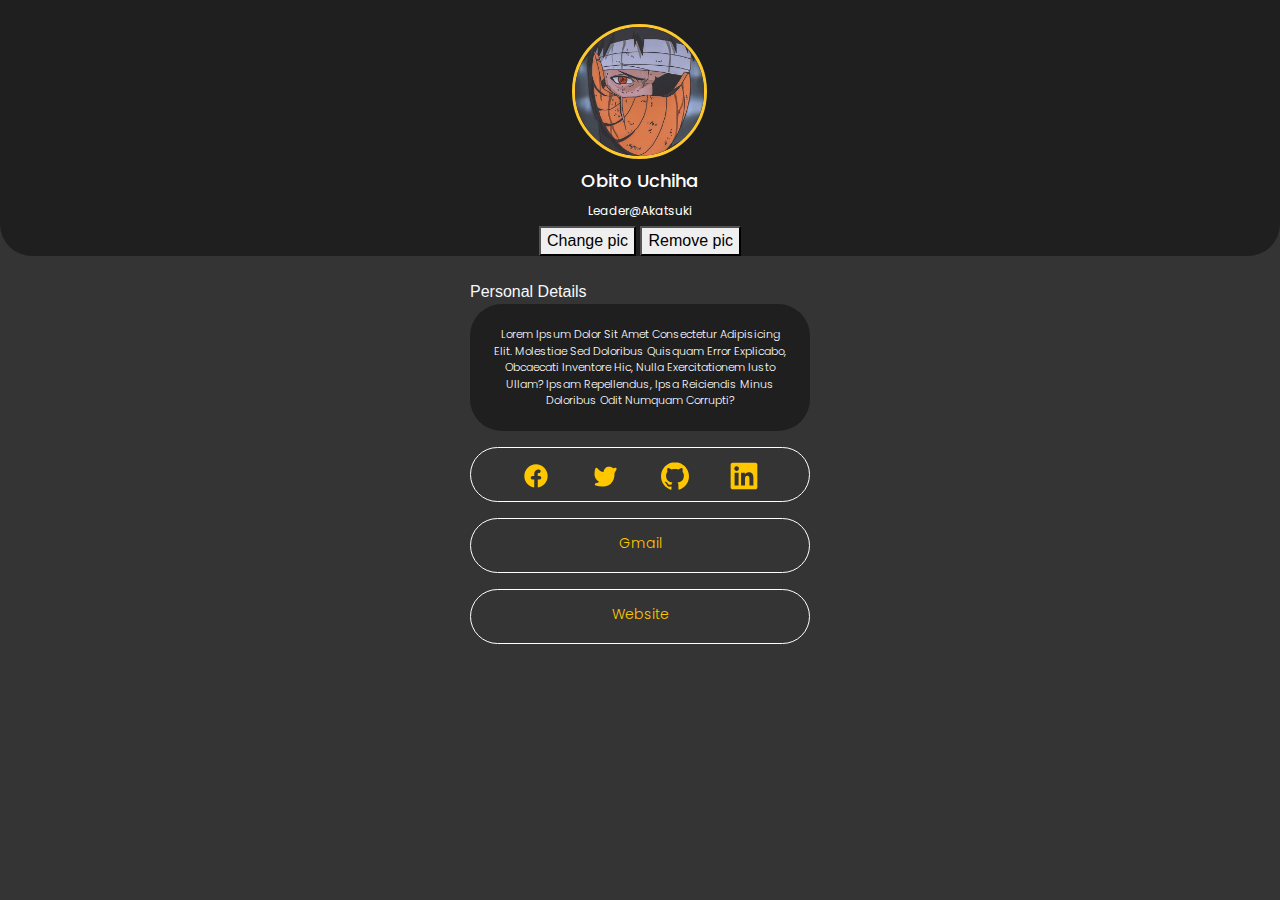
==== edit_profile.html @ 4a04508e "updating new template" ====
<!DOCTYPE html>
<html lang="en">
<head>
    <meta charset="UTF-8">
    <meta name="viewport" content="width=, initial-scale=1.0">
    <link rel="stylesheet" href="./asset/css/style.css">
    <link rel="stylesheet" href="https://cdn.jsdelivr.net/npm/bootstrap@4.4.1/dist/css/bootstrap.min.css"integrity="sha384-Vkoo8x4CGsO3+Hhxv8T/Q5PaXtkKtu6ug5TOeNV6gBiFeWPGFN9MuhOf23Q9Ifjh" crossorigin="anonymous">
    <title>Edit Profile - tapKori</title>
</head>
<body>
    <!-- Profile update info  -->
    <!-- 
        profile pic
        name
        designation
        bio
        social url 
            - facebook
            - github
            - linkedin
            - twitter
        contact
            - email
            - website
            - phone number
     -->
        <!-- upper card  -->
        <div class="upper-card">
            <div class="profile-card d-flex justify-content-center">
                <div class="profile-wrapper d-flex flex-column mt-4">
                    <!-- profile image -->
                    <div class="profile-image">
                        <img src="./public/images/profile.jpeg" alt="profile-img">
                    </div>
                    <!-- profile title  -->
                    <div class="profile-title mt-2">
                        Obito Uchiha
                    </div>
                    <!-- profile subtilte  -->
                    <div class="profile-subtitle">
                        Leader@Akatsuki
                    </div>
                    <div class="edit-profile-image">
                        <button type="submit">Change pic</button>
                        <button type="reset">Remove pic</button>
                    </div>
                </div>
            </div>
        </div>
        <!-- upper card ends here  -->
    
    
        <!-- lower card  -->
        <div class="container-fluid mt-4 d-flex flex-row justify-content-center">
    
            <div class="d-flex flex-column justify-content-between">
                <div class="text-light">Personal Details</div>
                <div class="bio-block">
                    Lorem ipsum dolor sit amet consectetur adipisicing elit. Molestiae sed doloribus quisquam error
                    explicabo,
                    obcaecati inventore hic, nulla exercitationem iusto ullam? Ipsam repellendus, ipsa reiciendis minus
                    doloribus odit numquam corrupti?
                </div>
                <div class="social-block mt-3">
                    <!-- profile handles  -->
                    <div class="d-flex flex-row justify-content-around mb-4">
                        <a href="#" class="handles-icon">
                            <img src="./public/images/mingcute_facebook-fill.svg" alt="profile-img">
                        </a>
                        <a href="#" class="handles-icon">
                            <img src="./public/images/mingcute_twitter-fill.svg" alt="profile-img">
                        </a>
                        <a href="#" class="handles-icon">
                            <img src="./public/images/cib_github.svg" alt="profile-img">
                        </a>
                        <a href="#" class="handles-icon">
                            <img src="./public/images/devicon-plain_linkedin.svg" alt="profile-img">
                        </a>
                    </div>
                </div>
                <div class="social-block mt-3"><a href="mailto:">Gmail</a></div>
                <div class="social-block mt-3"><a href="#" target="_blank" rel="noopener noreferrer">Website</a></div>
            </div>
        </div>
        <!-- lower card ends here -->
        <!-- bootstrap js -->
        <script src="https://code.jquery.com/jquery-3.4.1.slim.min.js"
            integrity="sha384-J6qa4849blE2+poT4WnyKhv5vZF5SrPo0iEjwBvKU7imGFAV0wwj1yYfoRSJoZ+n"
            crossorigin="anonymous"></script>
        <script src="https://cdn.jsdelivr.net/npm/popper.js@1.16.0/dist/umd/popper.min.js"
            integrity="sha384-Q6E9RHvbIyZFJoft+2mJbHaEWldlvI9IOYy5n3zV9zzTtmI3UksdQRVvoxMfooAo"
            crossorigin="anonymous"></script>
        <script src="https://cdn.jsdelivr.net/npm/bootstrap@4.4.1/dist/js/bootstrap.min.js"
            integrity="sha384-wfSDF2E50Y2D1uUdj0O3uMBJnjuUD4Ih7YwaYd1iqfktj0Uod8GCExl3Og8ifwB6"
            crossorigin="anonymous"></script>
</body>
</html>
---- asset/css/style.css ----
/* fonts goes here  */
    @import url('https://fonts.googleapis.com/css2?family=Poppins:wght@100;200;300;400&display=swap');
    @import url('https://fonts.googleapis.com/css2?family=Inter&family=Inter:wght@400&display=swap');


    /* custom css starts here */
    body {
        background: linear-gradient(0deg, #343434 0%, #343434 100%), linear-gradient(169deg, rgba(36, 36, 36, 0.40) 0%, rgba(0, 0, 0, 0.40) 100%);
        background: -webkit-linear-gradient(0deg, #343434 0%, #343434 100%), linear-gradient(169deg, rgba(36, 36, 36, 0.40) 0%, rgba(0, 0, 0, 0.40) 100%);  /* Chrome 10-25, Safari 5.1-6 */
    }

    /* button */
    .index-btn {
        border-radius: 15px;
        background: linear-gradient(69deg, #FECE03 0%, #EBBF02 100%);
        color: #000;
        font-size: 18px;
        font-family: 'Poppins';
        font-weight: 300;
        text-align: center;
        position: relative;
        top: 225px
    }

    .brand-title {
        color: #FFF;
        font-size: 18px;
        font-family: 'Poppins';
        font-weight: 200;
        text-align: center;
        word-wrap: break-word;

    }

    .brand-card {
        padding: 15px 0px 0px 35px;
        width: 227px;
        height: 134px;
        transform: rotate(-15deg);
        border-radius: 7px;
        background: linear-gradient(319deg, rgba(249, 213, 4, 0.40) 0%, rgba(191, 165, 3, 0.40) 100%), #FEC92D;
        box-shadow: 15px 15px 62px 0px rgba(0, 0, 0, 0.60), -47px -47px 94px 0px rgba(51, 51, 51, 0.40);
    }

    .brand-image {
        background: url('../../public/images/image-1.png');
        width: 100%;
        height: 100%;
        transform: rotate(14.221deg);
        background-repeat: no-repeat;
    }
    .custom-block{
        position: relative;
        top: 140px;
    }
    .login-card{
        position: relative;
        top: 300px;
        left: -142px;
    }
    .custom-nav{
        text-align: right;
    }
    .login-form{
        width: 295px;
    }
    .reset-pass{
        /* typos  */
        text-align: center;
    }
    .reset-pass > a {
        text-decoration: none;
        color: #fff;
        font-size: 12px;
        font-family: 'Inter';
        font-weight: 400;
    }
    .custom-nav > a {
        text-decoration: none;
        color: #fff;
        font-size: 12px;
        font-family: 'Inter';
        font-weight: 400;
    }
    .custom-title{
        color: #fff;
        font-size: 22px;
        font-family: 'Poppins';
        font-weight: 400;
    }
    input.form-control{
        background-color: #313131;
        width: 295px;
        border-radius: 14px;
        font-family: 'Poppins';
        color: #4A4A4A;
        border: 1px solid #4a4a4a;
        height: 45px;
        font-size: 14px;
        font-weight: 200;
    }
    .login-btn{
        width: 295px;
        height: 45px;
        color: black;
        font-size: 14px;
        font-family: 'Poppins';
        font-weight: 300;
        word-wrap: break-word;
        border-radius:14px;
        background: linear-gradient(84deg, #FECE03 0%, #EBBF02 100%); 
        background: -webkit-linear-gradient(84deg, #FECE03 0%, #EBBF02 100%);
        box-shadow: 10px 15px 70px rgba(0,0,0,0.1);
        border: none;
    }
    .custom-title{
        color: #FFF;
        font-size: 22px;
        font-family: 'Poppins';
        font-weight: 400;
        word-wrap: break-word;
        height: 34px;
    }
    .custom-sub-title{
        color: #4A4A4A;
        font-size: 12px;
        font-family: 'Poppins';
        font-weight: 400;
        word-wrap: break-word;
        height: 24px;
    }
    .emoji > img{
        width: 29px;
        height: 33px;
        position: relative;
        bottom: 3px;
        right: 5px;
    }

    .upper-card{
        width: 100%;
        height: 100%;
        background-color: #1f1f1f;
        /* background-color: #FEC92D; */
        border-radius: 0px 0px 32px 32px;

    }
    .nav-icon{
        position: relative;
        height: 24px;
        width: 24px;
        top:20px;    
    }
    .nav-icon:first-child{
        left: 20px;
    }
    .nav-icon:last-child{
        right: 20px;
    }
    .profile-image{
        text-align: center;
    }
    .profile-image > img{
        width: 135px;
        height: 100%;
        border-radius: 100%;
        border: 3px solid #FEC92D; 
    }
    .profile-title{
        color: #fff;
        font-size: 18px;
        font-family: 'Poppins';
        font-weight: 500;
        word-wrap: break-word;
        text-align: center;
        height: 35px;
    }
    .profile-subtitle{
        color: #fff;
        font-size: 12px;
        font-family: 'Poppins';
        font-weight: 400;
        word-wrap: break-word;
        text-align: center;
        height: 24px;
    }
    .profile-bio{
        color: #fff;
        font-size: 11px;
        font-family: 'Poppins';
        font-weight: 300;
        text-transform: capitalize;
        word-wrap: break-word;
        width: 276px;
        height: 68px;
        text-align: center;
    }
    .horizontal-card{
        width: 340px;
        height: 100%;
        background-color: #1f1f1f;
        border-radius: 14px;
        padding: 10px 15px 10px 20px;
    }
    .horizontal-image > img{
        width: 40px;
        height: 40px;
        border-radius: 100%;
        border: 1px solid #FEC92D;
    }
    .horizontal-profile{
        color: #fff;
        font-size: 14px;
        font-family: 'Poppins';
        font-weight: 200;
        word-wrap: break-word
    }
    .horizontal-subtitle{
        color: #4A4A4A;
        font-size: 10px;
        font-family: 'Poppins';
        font-weight: 200;
        word-wrap: break-word;
    }
    .handles-icon > img{
        width: 28px;
        height: 28px;
    }
    .profile-handle{
        border: 1px solid #f8f8f8;
        border-radius: 18px;
        height: 50px;
        width: 205px;
        padding: 10px;
    }
    .bio-block{
        background-color: #1f1f1f;
        border-radius: 32px;
        text-align: center;
        padding: 22px;
        color: #FFF;
        font-size: 11px;
        font-family: 'Poppins';
        font-weight: 300;
        text-transform: capitalize;
        word-wrap: break-word;
        width: 340px;
    }
    .social-block{
        border-radius: 32px;
        border: 1px solid #fff;
        padding: 14px 30px 0px 30px;
        color: #FFC700;
        font-size: 14px;
        font-family: 'Poppins';
        font-weight: 300;
        text-transform: capitalize;
        word-wrap: break-word;
        text-align: center;
        height: 55px;
        width: 340px;
    }
    .social-block > a{
        text-decoration: none;
        color: #FFC700;
    }
    .confirm-btn{
        border: 1px solid #FEC92D;
        padding: 2px 5px 2px 5px;
        border-radius: 3px;
        margin-top: 5px;
        background-color: transparent;
        color: #FEC92D;
        font-family: 'Poppins';
        font-size: 12px;
        font-weight: 300;

    }
    .confirm-btn:hover{
        background-color: #ffc107;
        color: #000;
    }
    .reject-btn{
        border: 1px solid rgb(67 56 202);
        padding: 2px 7px 2px 7px;
        border-radius: 3px;
        margin-top: 5px;
        background-color: transparent;
        color: rgb(67 56 202);
        font-family: 'Poppins';
        font-size: 12px;
        font-weight: 300;
    }
    .reject-btn:hover{
        background-color:rgb(67 56 202);
        color: #fff;
    }
    .friends-image{
        position: relative;
        top: 15px;
    }
    .friends-image > img{
        width: 40px;
        height: 40px;
        border-radius: 100%;
        border: 1px solid #FEC92D;
    }
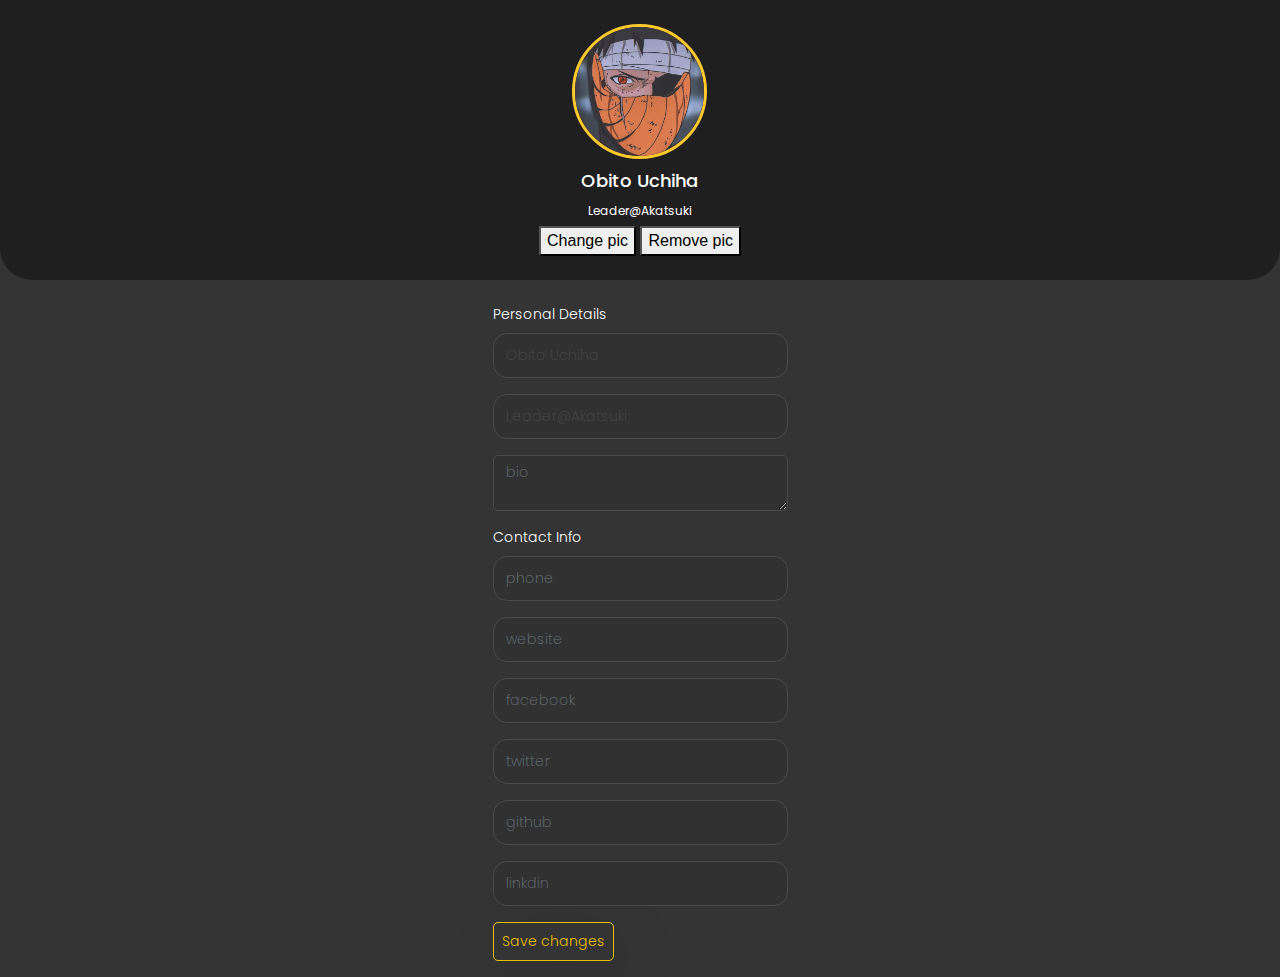
==== commit 3bcd9a2c: "updated edit profile" ====
--- a/edit_profile.html
+++ b/edit_profile.html
@@ -1,12 +1,15 @@
 <!DOCTYPE html>
 <html lang="en">
+
 <head>
     <meta charset="UTF-8">
     <meta name="viewport" content="width=, initial-scale=1.0">
     <link rel="stylesheet" href="./asset/css/style.css">
-    <link rel="stylesheet" href="https://cdn.jsdelivr.net/npm/bootstrap@4.4.1/dist/css/bootstrap.min.css"integrity="sha384-Vkoo8x4CGsO3+Hhxv8T/Q5PaXtkKtu6ug5TOeNV6gBiFeWPGFN9MuhOf23Q9Ifjh" crossorigin="anonymous">
+    <link rel="stylesheet" href="https://cdn.jsdelivr.net/npm/bootstrap@4.4.1/dist/css/bootstrap.min.css"
+        integrity="sha384-Vkoo8x4CGsO3+Hhxv8T/Q5PaXtkKtu6ug5TOeNV6gBiFeWPGFN9MuhOf23Q9Ifjh" crossorigin="anonymous">
     <title>Edit Profile - tapKori</title>
 </head>
+
 <body>
     <!-- Profile update info  -->
     <!-- 
@@ -24,74 +27,90 @@
             - website
             - phone number
      -->
-        <!-- upper card  -->
-        <div class="upper-card">
-            <div class="profile-card d-flex justify-content-center">
-                <div class="profile-wrapper d-flex flex-column mt-4">
-                    <!-- profile image -->
-                    <div class="profile-image">
-                        <img src="./public/images/profile.jpeg" alt="profile-img">
-                    </div>
-                    <!-- profile title  -->
-                    <div class="profile-title mt-2">
-                        Obito Uchiha
-                    </div>
-                    <!-- profile subtilte  -->
-                    <div class="profile-subtitle">
-                        Leader@Akatsuki
-                    </div>
-                    <div class="edit-profile-image">
-                        <button type="submit">Change pic</button>
-                        <button type="reset">Remove pic</button>
-                    </div>
+    <!-- upper card  -->
+    <div class="upper-card">
+        <div class="profile-card d-flex justify-content-center">
+            <div class="profile-wrapper d-flex flex-column mt-4">
+                <!-- profile image -->
+                <div class="profile-image">
+                    <img src="./public/images/profile.jpeg" alt="profile-img">
+                </div>
+                <!-- profile title  -->
+                <div class="profile-title mt-2">
+                    Obito Uchiha
+                </div>
+                <!-- profile subtilte  -->
+                <div class="profile-subtitle">
+                    Leader@Akatsuki
+                </div>
+                <div class="edit-profile-image mb-4">
+                    <button type="submit">Change pic</button>
+                    <button type="reset">Remove pic</button>
                 </div>
             </div>
         </div>
-        <!-- upper card ends here  -->
-    
-    
-        <!-- lower card  -->
-        <div class="container-fluid mt-4 d-flex flex-row justify-content-center">
-    
-            <div class="d-flex flex-column justify-content-between">
-                <div class="text-light">Personal Details</div>
-                <div class="bio-block">
-                    Lorem ipsum dolor sit amet consectetur adipisicing elit. Molestiae sed doloribus quisquam error
-                    explicabo,
-                    obcaecati inventore hic, nulla exercitationem iusto ullam? Ipsam repellendus, ipsa reiciendis minus
-                    doloribus odit numquam corrupti?
+    </div>
+    <!-- upper card ends here  -->
+
+
+    <!-- lower card  -->
+    <div class="container-fluid mt-4 d-flex flex-row justify-content-center">
+
+        <div class="d-flex flex-column justify-content-between">
+            <form action="#" method="POST">
+                <div class="edit-title">Personal Details</div>
+                <div class="mt-2 edit-profile">
+                    <div class="mb-3">
+                        <input type="text" class="form-control" id="textInput" placeholder="name" value="Obito Uchiha">
+                    </div>
+                    <div class="mb-3">
+                        <input type="text" class="form-control" id="textInput" placeholder="designation" value="Leader@Akatsuki">
+                    </div>
+                    <div class="mb-3">
+                        <textarea class="form-control" id="textInput" rows="2" placeholder="bio"></textarea>
+                    </div>
+                </div> 
+                <!-- Personal details end here -->
+                <div class="edit-title">Contact Info</div>
+                <div class="mt-2 edit-profile">
+                    <div class="mb-3">
+                        <input type="text" class="form-control" id="phoneInput" placeholder="phone" value="">
+                    </div>
+                    <div class="mb-3">
+                        <input type="url" class="form-control" id="websiteInput" placeholder="website" value="">
+                    </div>
+                    <div class="mb-3">
+                        <input type="url" class="form-control" id="socialInput-facebook" placeholder="facebook" value="">
+                    </div>
+                    <div class="mb-3">
+                        <input type="url" class="form-control" id="socialInput-twitter" placeholder="twitter" value="">
+                    </div>
+                    <div class="mb-3">
+                        <input type="url" class="form-control" id="socialInput-github" placeholder="github" value="">
+                    </div>
+                    <div class="mb-3">
+                        <input type="url" class="form-control" id="socialInput-linkdin" placeholder="linkdin" value="">
+                    </div>
+                </div> 
+                <!-- Contact details end here -->
+                <div class="text-left">
+                    <button type="submit" class="edit-btn mb-3">Save changes</button>
                 </div>
-                <div class="social-block mt-3">
-                    <!-- profile handles  -->
-                    <div class="d-flex flex-row justify-content-around mb-4">
-                        <a href="#" class="handles-icon">
-                            <img src="./public/images/mingcute_facebook-fill.svg" alt="profile-img">
-                        </a>
-                        <a href="#" class="handles-icon">
-                            <img src="./public/images/mingcute_twitter-fill.svg" alt="profile-img">
-                        </a>
-                        <a href="#" class="handles-icon">
-                            <img src="./public/images/cib_github.svg" alt="profile-img">
-                        </a>
-                        <a href="#" class="handles-icon">
-                            <img src="./public/images/devicon-plain_linkedin.svg" alt="profile-img">
-                        </a>
-                    </div>
-                </div>
-                <div class="social-block mt-3"><a href="mailto:">Gmail</a></div>
-                <div class="social-block mt-3"><a href="#" target="_blank" rel="noopener noreferrer">Website</a></div>
-            </div>
+            </form>
+            
         </div>
-        <!-- lower card ends here -->
-        <!-- bootstrap js -->
-        <script src="https://code.jquery.com/jquery-3.4.1.slim.min.js"
-            integrity="sha384-J6qa4849blE2+poT4WnyKhv5vZF5SrPo0iEjwBvKU7imGFAV0wwj1yYfoRSJoZ+n"
-            crossorigin="anonymous"></script>
-        <script src="https://cdn.jsdelivr.net/npm/popper.js@1.16.0/dist/umd/popper.min.js"
-            integrity="sha384-Q6E9RHvbIyZFJoft+2mJbHaEWldlvI9IOYy5n3zV9zzTtmI3UksdQRVvoxMfooAo"
-            crossorigin="anonymous"></script>
-        <script src="https://cdn.jsdelivr.net/npm/bootstrap@4.4.1/dist/js/bootstrap.min.js"
-            integrity="sha384-wfSDF2E50Y2D1uUdj0O3uMBJnjuUD4Ih7YwaYd1iqfktj0Uod8GCExl3Og8ifwB6"
-            crossorigin="anonymous"></script>
+    </div>
+    <!-- lower card ends here -->
+    <!-- bootstrap js -->
+    <script src="https://code.jquery.com/jquery-3.4.1.slim.min.js"
+        integrity="sha384-J6qa4849blE2+poT4WnyKhv5vZF5SrPo0iEjwBvKU7imGFAV0wwj1yYfoRSJoZ+n"
+        crossorigin="anonymous"></script>
+    <script src="https://cdn.jsdelivr.net/npm/popper.js@1.16.0/dist/umd/popper.min.js"
+        integrity="sha384-Q6E9RHvbIyZFJoft+2mJbHaEWldlvI9IOYy5n3zV9zzTtmI3UksdQRVvoxMfooAo"
+        crossorigin="anonymous"></script>
+    <script src="https://cdn.jsdelivr.net/npm/bootstrap@4.4.1/dist/js/bootstrap.min.js"
+        integrity="sha384-wfSDF2E50Y2D1uUdj0O3uMBJnjuUD4Ih7YwaYd1iqfktj0Uod8GCExl3Og8ifwB6"
+        crossorigin="anonymous"></script>
 </body>
+
 </html>--- a/asset/css/style.css
+++ b/asset/css/style.css
@@ -304,4 +304,50 @@
         height: 40px;
         border-radius: 100%;
         border: 1px solid #FEC92D;
+    }
+
+    /* 
+    Edit profile section
+    */
+
+    .edit-btn{
+        padding: 8px;
+        color: #EBBF02;
+        font-size: 14px;
+        font-family: 'Poppins';
+        font-weight: 300;
+        word-wrap: break-word;
+        border-radius:5px;
+        box-shadow: 10px 15px 70px rgba(0,0,0,0.1);
+        border: 1px solid #EBBF02;
+        background-color: transparent;
+    }
+    .edit-btn:hover{
+        background: linear-gradient(84deg, #FECE03 0%, #EBBF02 100%); 
+        background: -webkit-linear-gradient(84deg, #FECE03 0%, #EBBF02 100%);
+        color: #000;
+        font-size: 14px;
+        font-family: 'Poppins';
+        font-weight: 300;
+    }
+    textarea.form-control{
+        background-color: #313131;
+        width: 295px;
+        border-radius: 5px;
+        font-family: 'Poppins';
+        color: #4A4A4A;
+        border: 1px solid #4a4a4a;
+        height: 45px;
+        font-size: 14px;
+        font-weight: 200;
+    }
+    .edit-profile > input.form-control{
+        color: #f8f8f8;
+    }
+    .edit-title{
+        text-align: left;
+        color: #fff;
+        font-size: 14px;
+        font-family: 'Poppins';
+        font-weight: 300;
     }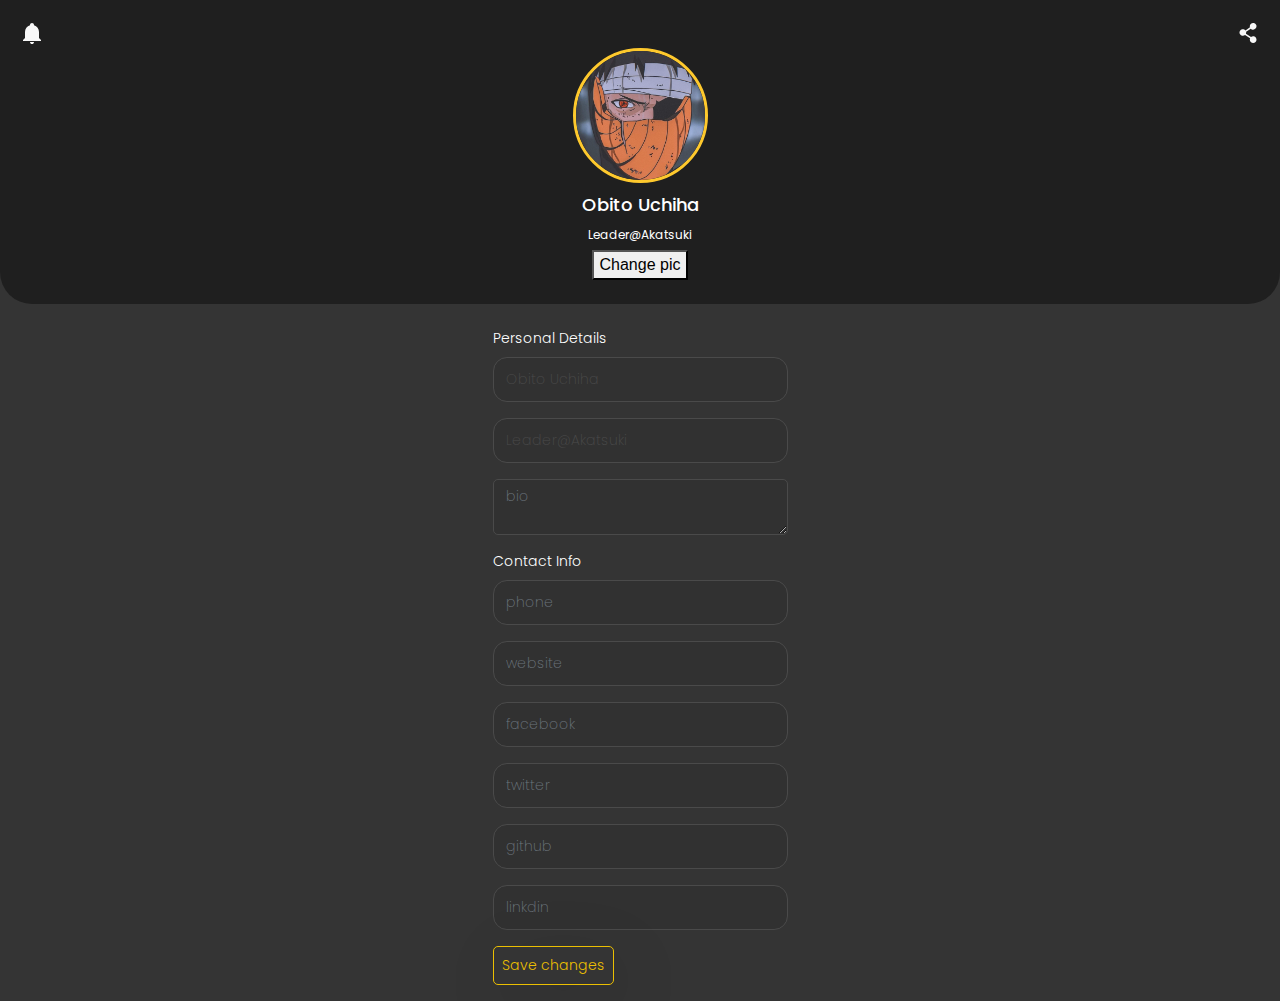
==== commit 7478eb08: "edit profile updated" ====
--- a/edit_profile.html
+++ b/edit_profile.html
@@ -29,6 +29,11 @@
      -->
     <!-- upper card  -->
     <div class="upper-card">
+        <!-- icons -->
+        <div class="d-flex flex-row justify-content-between">
+            <span class="nav-icon"><img src="./public/images/mdi_bell.svg" alt="bell_icon"></span>
+            <span class="nav-icon"><img src="./public/images/solar_share-bold.svg" alt="bell_icon"></span>
+        </div>
         <div class="profile-card d-flex justify-content-center">
             <div class="profile-wrapper d-flex flex-column mt-4">
                 <!-- profile image -->
@@ -43,9 +48,8 @@
                 <div class="profile-subtitle">
                     Leader@Akatsuki
                 </div>
-                <div class="edit-profile-image mb-4">
+                <div class="edit-profile-image mb-4 text-center">
                     <button type="submit">Change pic</button>
-                    <button type="reset">Remove pic</button>
                 </div>
             </div>
         </div>
@@ -64,12 +68,13 @@
                         <input type="text" class="form-control" id="textInput" placeholder="name" value="Obito Uchiha">
                     </div>
                     <div class="mb-3">
-                        <input type="text" class="form-control" id="textInput" placeholder="designation" value="Leader@Akatsuki">
+                        <input type="text" class="form-control" id="textInput" placeholder="designation"
+                            value="Leader@Akatsuki">
                     </div>
                     <div class="mb-3">
                         <textarea class="form-control" id="textInput" rows="2" placeholder="bio"></textarea>
                     </div>
-                </div> 
+                </div>
                 <!-- Personal details end here -->
                 <div class="edit-title">Contact Info</div>
                 <div class="mt-2 edit-profile">
@@ -80,7 +85,8 @@
                         <input type="url" class="form-control" id="websiteInput" placeholder="website" value="">
                     </div>
                     <div class="mb-3">
-                        <input type="url" class="form-control" id="socialInput-facebook" placeholder="facebook" value="">
+                        <input type="url" class="form-control" id="socialInput-facebook" placeholder="facebook"
+                            value="">
                     </div>
                     <div class="mb-3">
                         <input type="url" class="form-control" id="socialInput-twitter" placeholder="twitter" value="">
@@ -91,13 +97,13 @@
                     <div class="mb-3">
                         <input type="url" class="form-control" id="socialInput-linkdin" placeholder="linkdin" value="">
                     </div>
-                </div> 
+                </div>
                 <!-- Contact details end here -->
                 <div class="text-left">
                     <button type="submit" class="edit-btn mb-3">Save changes</button>
                 </div>
             </form>
-            
+
         </div>
     </div>
     <!-- lower card ends here -->
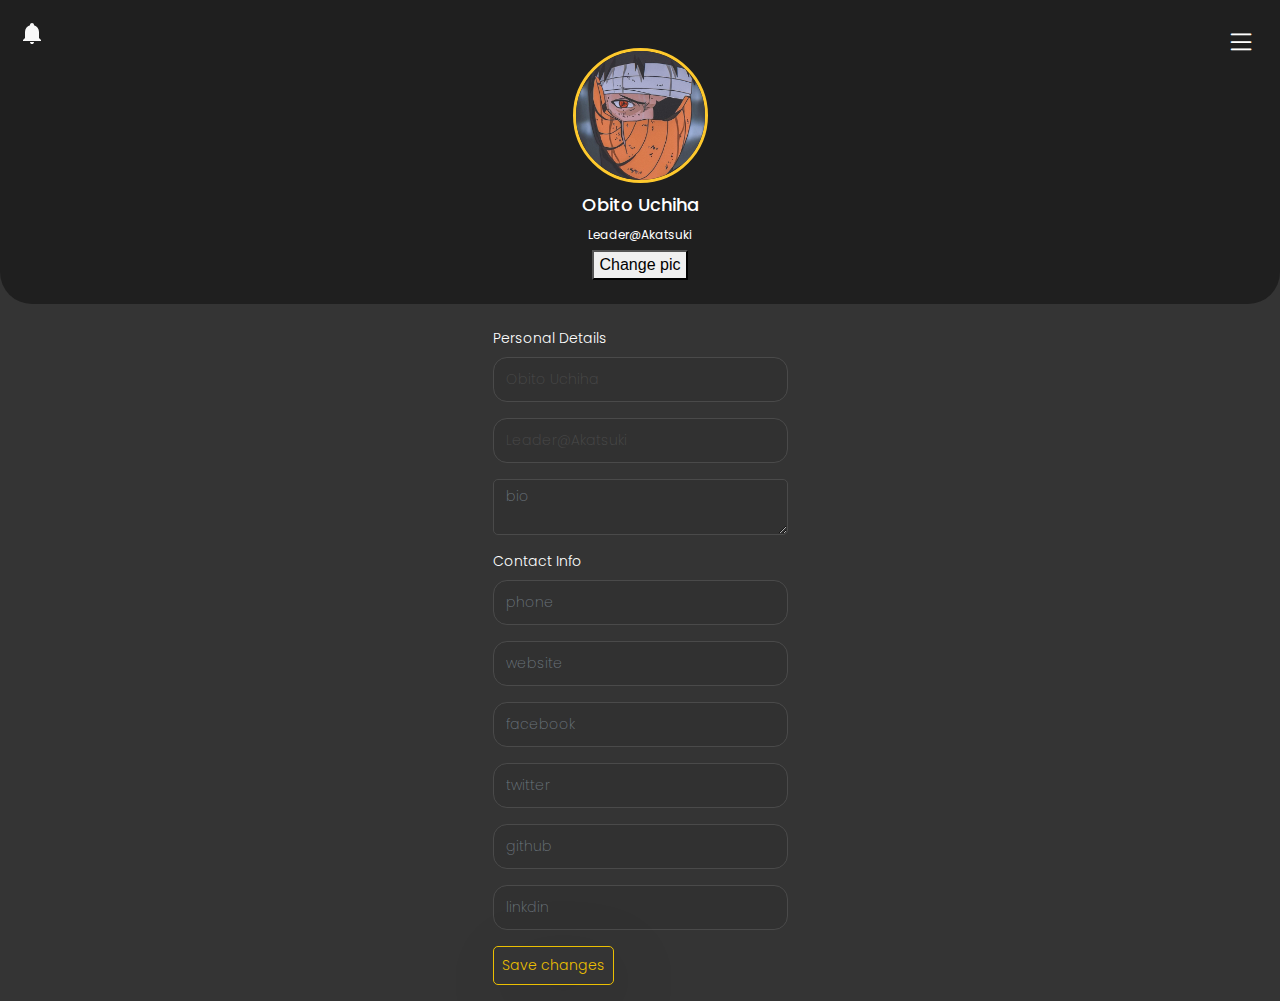
==== commit 8a6faaa3: "updating nav icons" ====
--- a/edit_profile.html
+++ b/edit_profile.html
@@ -32,7 +32,8 @@
         <!-- icons -->
         <div class="d-flex flex-row justify-content-between">
             <span class="nav-icon"><img src="./public/images/mdi_bell.svg" alt="bell_icon"></span>
-            <span class="nav-icon"><img src="./public/images/solar_share-bold.svg" alt="bell_icon"></span>
+            <span class="nav-icon bi bi-list"></span>
+        <!-- nav icon ends her -->
         </div>
         <div class="profile-card d-flex justify-content-center">
             <div class="profile-wrapper d-flex flex-column mt-4">
@@ -55,11 +56,8 @@
         </div>
     </div>
     <!-- upper card ends here  -->
-
-
     <!-- lower card  -->
-    <div class="container-fluid mt-4 d-flex flex-row justify-content-center">
-
+    <div class="container-fluid mt-4 d-flex flex-row justify-content-center">    
         <div class="d-flex flex-column justify-content-between">
             <form action="#" method="POST">
                 <div class="edit-title">Personal Details</div>
@@ -103,20 +101,12 @@
                     <button type="submit" class="edit-btn mb-3">Save changes</button>
                 </div>
             </form>
-
         </div>
     </div>
     <!-- lower card ends here -->
     <!-- bootstrap js -->
-    <script src="https://code.jquery.com/jquery-3.4.1.slim.min.js"
-        integrity="sha384-J6qa4849blE2+poT4WnyKhv5vZF5SrPo0iEjwBvKU7imGFAV0wwj1yYfoRSJoZ+n"
-        crossorigin="anonymous"></script>
-    <script src="https://cdn.jsdelivr.net/npm/popper.js@1.16.0/dist/umd/popper.min.js"
-        integrity="sha384-Q6E9RHvbIyZFJoft+2mJbHaEWldlvI9IOYy5n3zV9zzTtmI3UksdQRVvoxMfooAo"
-        crossorigin="anonymous"></script>
-    <script src="https://cdn.jsdelivr.net/npm/bootstrap@4.4.1/dist/js/bootstrap.min.js"
-        integrity="sha384-wfSDF2E50Y2D1uUdj0O3uMBJnjuUD4Ih7YwaYd1iqfktj0Uod8GCExl3Og8ifwB6"
-        crossorigin="anonymous"></script>
+    <script src="https://cdn.jsdelivr.net/npm/@popperjs/core@2.11.8/dist/umd/popper.min.js" integrity="sha384-I7E8VVD/ismYTF4hNIPjVp/Zjvgyol6VFvRkX/vR+Vc4jQkC+hVqc2pM8ODewa9r" crossorigin="anonymous"></script>
+    <script src="https://cdn.jsdelivr.net/npm/bootstrap@5.3.0/dist/js/bootstrap.min.js" integrity="sha384-fbbOQedDUMZZ5KreZpsbe1LCZPVmfTnH7ois6mU1QK+m14rQ1l2bGBq41eYeM/fS" crossorigin="anonymous"></script>
 </body>
 
 </html>--- a/asset/css/style.css
+++ b/asset/css/style.css
@@ -1,7 +1,7 @@
     /* fonts goes here  */
     @import url('https://fonts.googleapis.com/css2?family=Poppins:wght@100;200;300;400&display=swap');
     @import url('https://fonts.googleapis.com/css2?family=Inter&family=Inter:wght@400&display=swap');
-
+    @import url("https://cdn.jsdelivr.net/npm/bootstrap-icons@1.10.5/font/bootstrap-icons.css");
 
     /* custom css starts here */
     body {
@@ -145,17 +145,19 @@
         border-radius: 0px 0px 32px 32px;
 
     }
-    .nav-icon{
+    span.nav-icon{
         position: relative;
         height: 24px;
         width: 24px;
-        top:20px;    
+        top:20px;
+        color:#fff;  
     }
     .nav-icon:first-child{
         left: 20px;
     }
     .nav-icon:last-child{
-        right: 20px;
+        right: 30px;
+        font-size: 30px;
     }
     .profile-image{
         text-align: center;
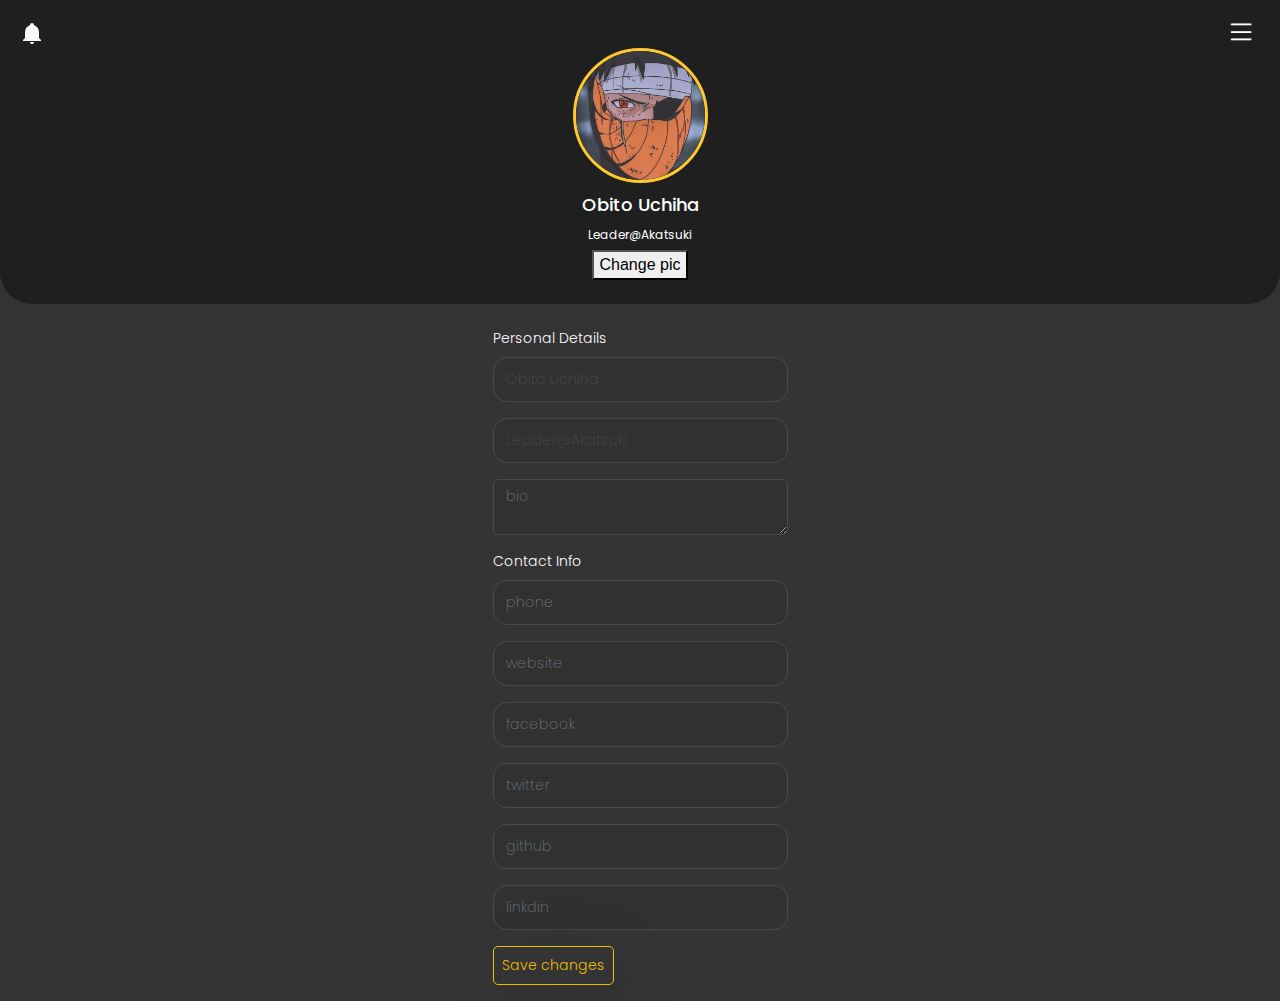
==== commit c68a8791: "no update" ====
--- a/edit_profile.html
+++ b/edit_profile.html
@@ -9,7 +9,6 @@
         integrity="sha384-Vkoo8x4CGsO3+Hhxv8T/Q5PaXtkKtu6ug5TOeNV6gBiFeWPGFN9MuhOf23Q9Ifjh" crossorigin="anonymous">
     <title>Edit Profile - tapKori</title>
 </head>
-
 <body>
     <!-- Profile update info  -->
     <!-- 
@@ -108,5 +107,4 @@
     <script src="https://cdn.jsdelivr.net/npm/@popperjs/core@2.11.8/dist/umd/popper.min.js" integrity="sha384-I7E8VVD/ismYTF4hNIPjVp/Zjvgyol6VFvRkX/vR+Vc4jQkC+hVqc2pM8ODewa9r" crossorigin="anonymous"></script>
     <script src="https://cdn.jsdelivr.net/npm/bootstrap@5.3.0/dist/js/bootstrap.min.js" integrity="sha384-fbbOQedDUMZZ5KreZpsbe1LCZPVmfTnH7ois6mU1QK+m14rQ1l2bGBq41eYeM/fS" crossorigin="anonymous"></script>
 </body>
-
 </html>--- a/asset/css/style.css
+++ b/asset/css/style.css
@@ -158,6 +158,7 @@
     .nav-icon:last-child{
         right: 30px;
         font-size: 30px;
+        top:10px;
     }
     .profile-image{
         text-align: center;
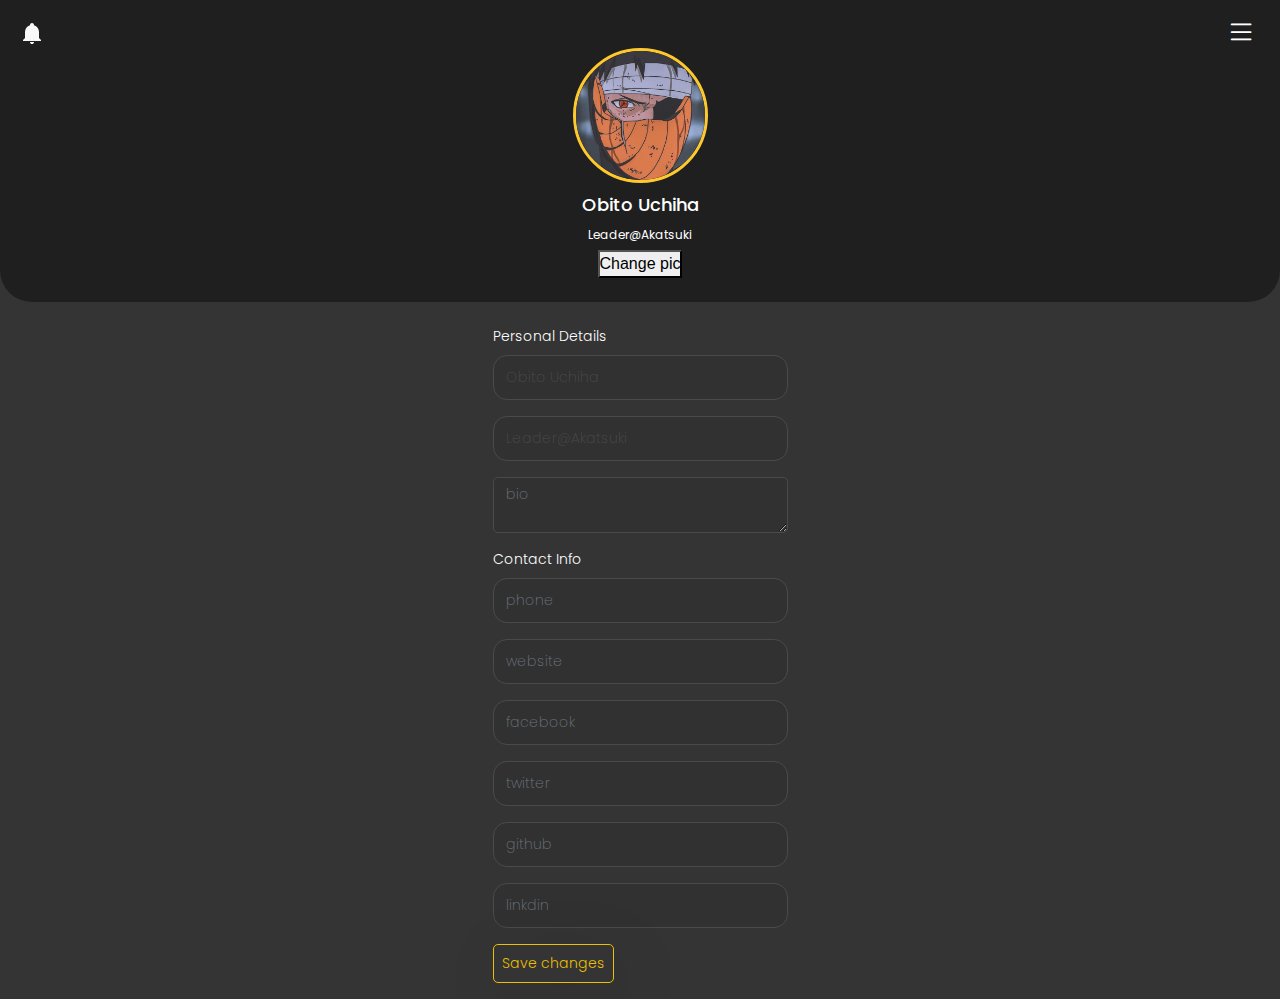
==== commit 48b58e85: "popover menu added" ====
--- a/edit_profile.html
+++ b/edit_profile.html
@@ -9,6 +9,7 @@
         integrity="sha384-Vkoo8x4CGsO3+Hhxv8T/Q5PaXtkKtu6ug5TOeNV6gBiFeWPGFN9MuhOf23Q9Ifjh" crossorigin="anonymous">
     <title>Edit Profile - tapKori</title>
 </head>
+
 <body>
     <!-- Profile update info  -->
     <!-- 
@@ -31,9 +32,37 @@
         <!-- icons -->
         <div class="d-flex flex-row justify-content-between">
             <span class="nav-icon"><img src="./public/images/mdi_bell.svg" alt="bell_icon"></span>
-            <span class="nav-icon bi bi-list"></span>
-        <!-- nav icon ends her -->
+            <span class="nav-icon bi bi-list" id="popover"></span>
+            <!-- nav icon ends her -->
         </div>
+        <!-- popover menu -->
+        <div class="action">
+            <div class="menu ">
+                <ul>
+                    <li>
+                        <span class="bi bi-person-circle"></span>
+                        <a href="#">My Profile</a>
+                    </li>
+                    <li>
+                        <span class="bi bi-pencil"></span>
+                        <a href="#">Edit Profile</a>
+                    </li>
+                    <li>
+                        <span class="bi bi-fingerprint"></span>
+                        <a href="#">Change Password</a>
+                    </li>
+                    <li>
+                        <span class="bi bi-people-fill"></span>
+                        <a href="#">Friends</a>
+                    </li>
+                    <li>
+                        <span class="bi bi-box-arrow-right"></span>
+                        <a href="#">Log out</a>
+                    </li>
+                </ul>
+            </div>
+        </div>
+        <!-- popover menu ends here -->
         <div class="profile-card d-flex justify-content-center">
             <div class="profile-wrapper d-flex flex-column mt-4">
                 <!-- profile image -->
@@ -56,7 +85,7 @@
     </div>
     <!-- upper card ends here  -->
     <!-- lower card  -->
-    <div class="container-fluid mt-4 d-flex flex-row justify-content-center">    
+    <div class="container-fluid mt-4 d-flex flex-row justify-content-center">
         <div class="d-flex flex-column justify-content-between">
             <form action="#" method="POST">
                 <div class="edit-title">Personal Details</div>
@@ -104,7 +133,13 @@
     </div>
     <!-- lower card ends here -->
     <!-- bootstrap js -->
-    <script src="https://cdn.jsdelivr.net/npm/@popperjs/core@2.11.8/dist/umd/popper.min.js" integrity="sha384-I7E8VVD/ismYTF4hNIPjVp/Zjvgyol6VFvRkX/vR+Vc4jQkC+hVqc2pM8ODewa9r" crossorigin="anonymous"></script>
-    <script src="https://cdn.jsdelivr.net/npm/bootstrap@5.3.0/dist/js/bootstrap.min.js" integrity="sha384-fbbOQedDUMZZ5KreZpsbe1LCZPVmfTnH7ois6mU1QK+m14rQ1l2bGBq41eYeM/fS" crossorigin="anonymous"></script>
+    <script src="https://cdn.jsdelivr.net/npm/@popperjs/core@2.11.8/dist/umd/popper.min.js"
+        integrity="sha384-I7E8VVD/ismYTF4hNIPjVp/Zjvgyol6VFvRkX/vR+Vc4jQkC+hVqc2pM8ODewa9r"
+        crossorigin="anonymous"></script>
+    <script src="https://cdn.jsdelivr.net/npm/bootstrap@5.3.0/dist/js/bootstrap.min.js"
+        integrity="sha384-fbbOQedDUMZZ5KreZpsbe1LCZPVmfTnH7ois6mU1QK+m14rQ1l2bGBq41eYeM/fS"
+        crossorigin="anonymous"></script>
+    <script src="./asset/js/main.js"></script>
 </body>
+
 </html>--- a/asset/css/style.css
+++ b/asset/css/style.css
@@ -139,7 +139,6 @@
 
     .upper-card{
         width: 100%;
-        height: 100%;
         background-color: #1f1f1f;
         /* background-color: #FEC92D; */
         border-radius: 0px 0px 32px 32px;
@@ -353,4 +352,95 @@
         font-size: 14px;
         font-family: 'Poppins';
         font-weight: 300;
-    }+    }
+/* 
+
+Popover menu css goes here
+*/
+
+
+*{
+    /* font-family: "poppins", sans-serif; */
+    margin: 0;
+    padding: 0;
+}
+body{
+    background-color: #343434;
+    height: 100vh;
+}
+.icons-size{
+    color: #fff;
+    font-size: 14px;
+}
+.action{
+    font-family: "poppins", sans-serif;
+    position: fixed;
+    right: 30px;
+    top:20px
+}
+.action .menu{
+    background-color:#4A4A4A;
+    box-sizing:0 5px 25px rgba(0,0,0,0.1);
+    border-radius: 15px;
+    padding: 10px 20px;
+    position: absolute;
+    right: -10px;
+    width: 200px;
+    transition: 0.5s;
+    top: 120px;
+    visibility: hidden;
+    opacity: 0;
+}
+.action .menu.active{
+    opacity: 1;
+    top: 40px;
+    visibility: visible;
+}
+.action .menu::before{
+    background-color:#4A4A4A;
+    content: '';
+    height: 20px;
+    position: absolute;
+    right: 30px;
+    transform:rotate(45deg);
+    top:-5px;
+    width: 20px;
+}
+.action .menu h3 div{
+    color: #818181;
+    font-size: 14px;
+    font-weight: 400;
+}
+.action .menu ul li{
+    align-items: center;
+    border-top:1px solid rgba(0,0,0,0.05);
+    display: flex;
+    justify-content: left;
+    list-style: none;
+    padding: 10px 0px;
+}
+.action .menu ul li img{
+    max-width: 20px;
+    margin-right: 10px;
+    opacity: 0.5;
+    transition:0.5s
+}
+.action .menu ul li a{
+    display: inline-block;
+    color: #fff;
+    font-size: 14px;
+    font-weight: 600;
+    padding-left: 15px;
+    text-decoration: none;
+    text-transform: uppercase;
+    transition: 0.5s;
+}
+.action .menu ul li:hover img{
+    opacity: 1;
+}
+.action .menu ul li:hover a{
+    color:#FEC92D;
+}
+li > span{
+    color: #fff;
+}